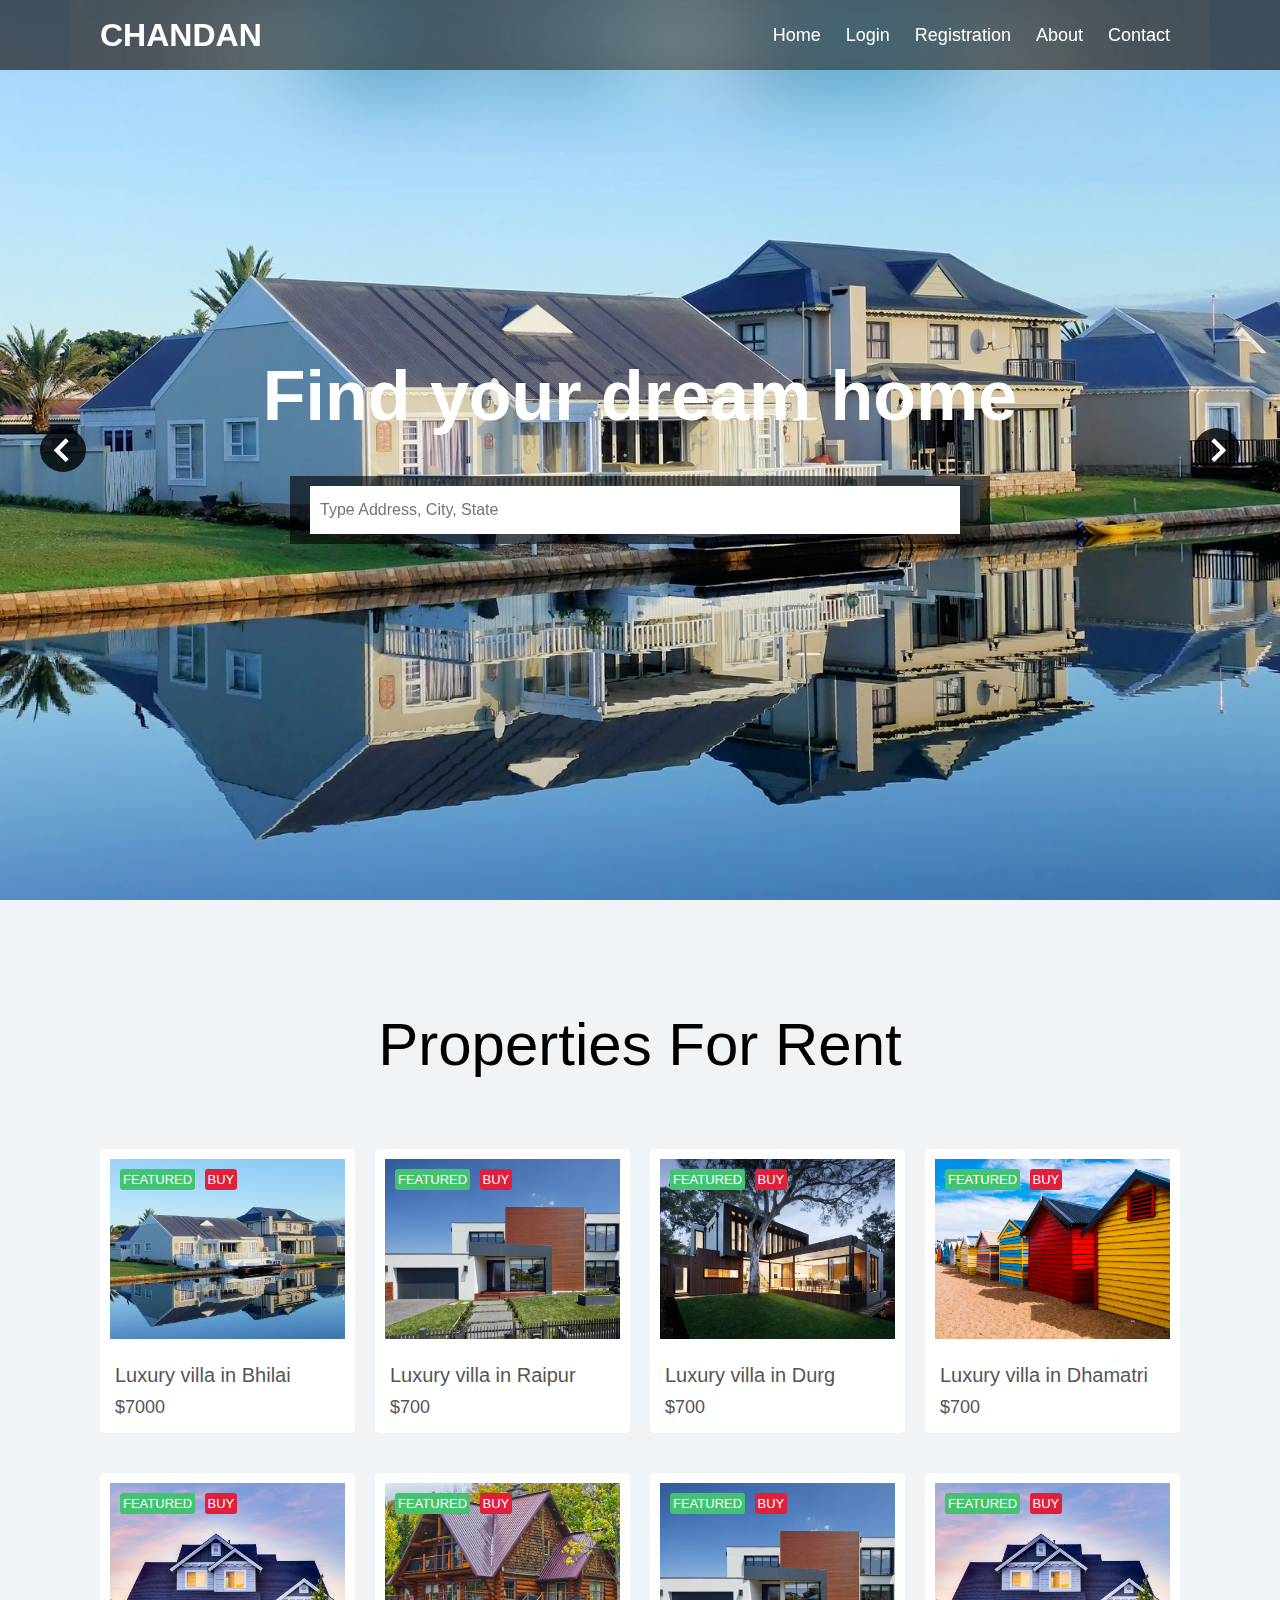
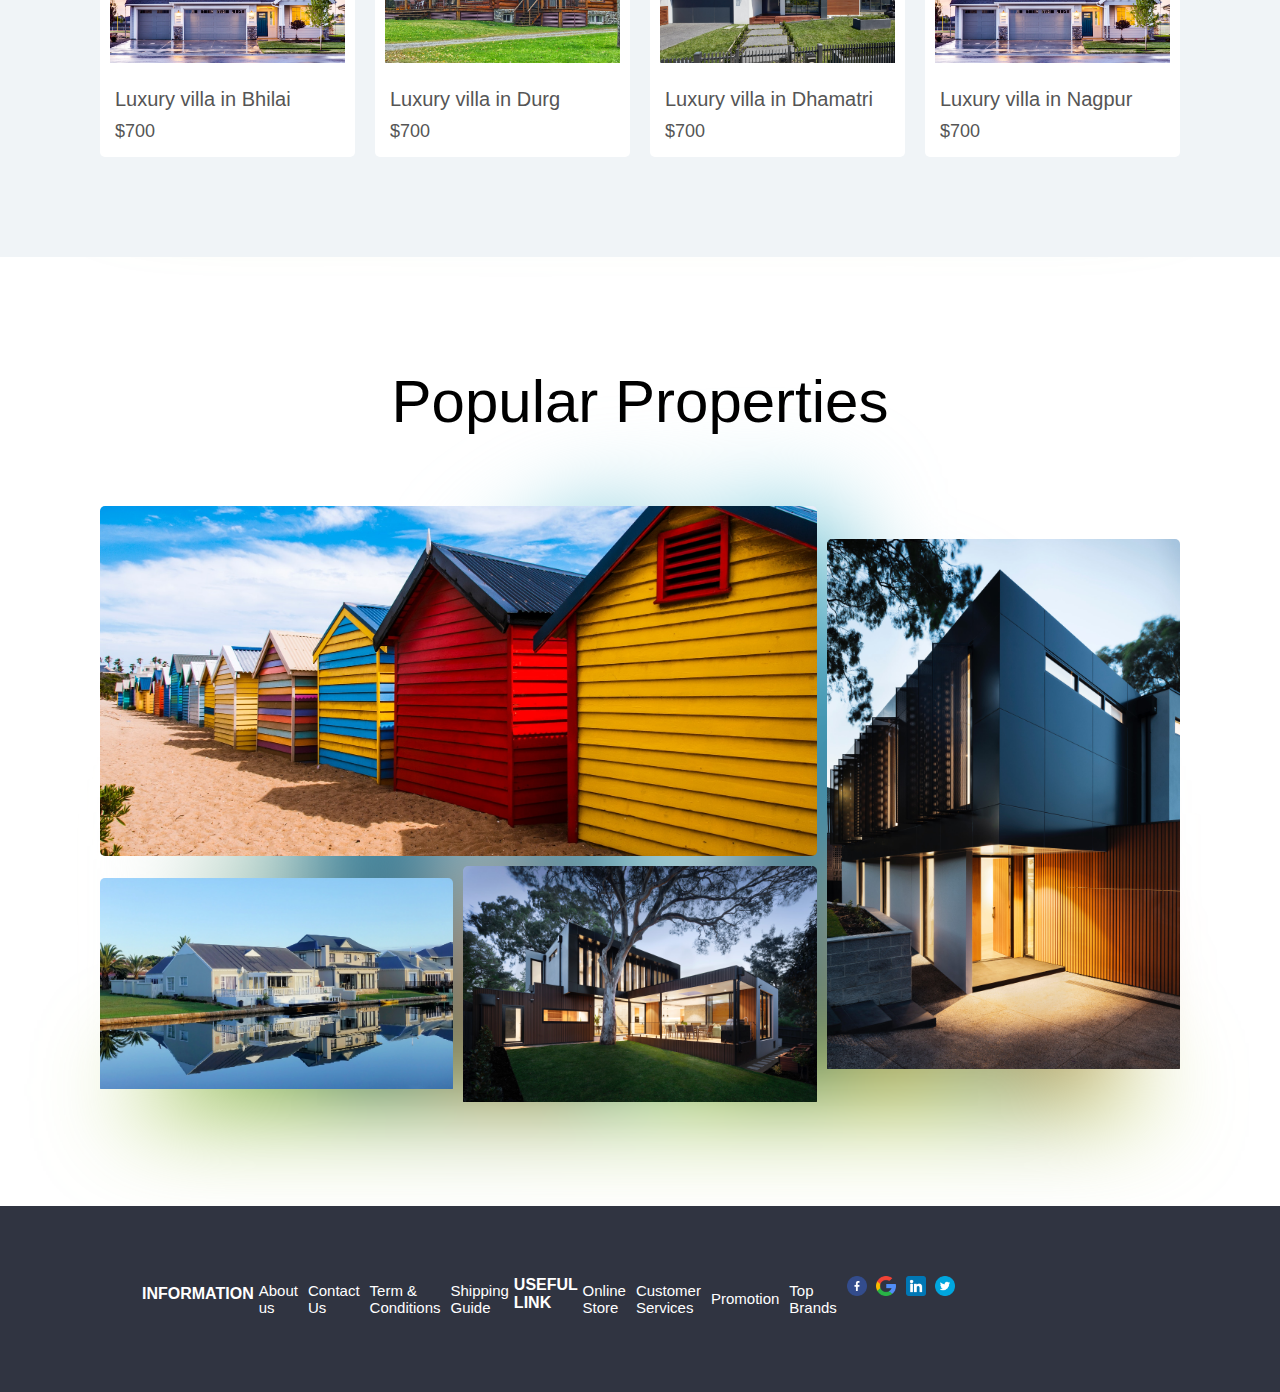
==== index.html @ 1749f60c "Initial cpmmit" ====
<!DOCTYPE html>
<html lang="en">
  <head>
    <meta charset="UTF-8" />
    <meta http-equiv="X-UA-Compatible" content="IE=edge" />
    <meta name="viewport" content="width=device-width, initial-scale=1.0" />

    <!-- Boxicons -->
    <link
      href="https://unpkg.com/boxicons@2.0.7/css/boxicons.min.css"
      rel="stylesheet"
    />
    <link rel="stylesheet" href="login.css">

    <!-- Swiper js -->
    <link
      rel="stylesheet"
      href="https://unpkg.com/swiper/swiper-bundle.min.css"
    />
    <!-- Custom StyleSheet -->
    <link rel="stylesheet" href="styles.css" />
    <title>Chandan Real EState</title>
  </head>
  <body>
    <!-- Header -->
    <header class="header" id="header">
      <div class="navigation">
        <div class="nav-center container d-flex">
          <a href="/" class="logo"><h1>CHANDAN</h1></a>

          <ul class="nav-list d-flex">
            <li class="nav-item">
              <a href="#" class="nav-link">Home</a>
            </li>
            <li class="nav-item">
              <a href="login.html" class="nav-link">Login</a>
            </li>
            <li class="nav-item">
              <a href="registration.html" class="nav-link">Registration</a>
            </li>
            <li class="nav-item">
              <a href="#about" class="nav-link">About</a>
            </li>
            <li class="nav-item">
              <a href="contact.html" class="nav-link">Contact</a>
            </li>
          </ul>

          <div class="hamburger">
            <i class="bx bx-menu-alt-left"></i>
          </div>
        </div>
      </div>

      <div class="slid">
        <div class="swiper-container slidslider">
          <div class="swiper-wrapper">
            <div class="swiper-slide">
              <img src="./images/pic1.jpg" alt="" />
            </div>
            <div class="swiper-slide">
              <img src="./images/pic2.jpg" alt="" />
            </div>
            <div class="swiper-slide">
              <img src="./images/pic5.jpg" alt="" />
            </div>
            <div class="swiper-slide">
              <img src="./images/pic6.jpg" alt="" />
            </div>
          </div>
          <div class="swiper-button-next">
            <i class="bx bx-chevron-right swiper-icon"></i>
          </div>
          <div class="swiper-button-prev">
            <i class="bx bx-chevron-left swiper-icon"></i>
          </div>
        </div>
      </div>

      <div class="content">
        <h1>Find your dream home</h1>
        <div class="search">
          <input type="text" id="searchbar" onkeyup="search_animal()" placeholder="Type Address, City, State" />
        </div>
      </div>
    </header>

    <section class="section rent">
      <div class="title">
        <h1>Properties For Rent</h1>
      </div>

      <div class="rent-center container">
        <div class="box">
          <div class="top">
            <div class="overlay">
              <img src="./images/pic1.jpg" alt="" />
            </div>
            <div class="pos">
              <span>FEATURED</span>
              <span>BUY</span>
            </div>
          </div>
          <div class="bottom">
            <p>Luxury villa in Bhilai</p>
            <div>
              <span>$7000</span>
              <span><i class="far fa-eye"></i></span>
            </div>
          </div>
        </div>
        <div class="box">
          <div class="top">
            <div class="overlay">
              <img src="./images/pic2.jpg" alt="" />
            </div>
            <div class="pos">
              <span>FEATURED</span>
              <span>BUY</span>
            </div>
          </div>
          <div class="bottom">
            <p>Luxury villa in Raipur</p>
            <div>
              <span>$700</span>
              <span><i class="far fa-eye"></i></span>
            </div>
          </div>
        </div>
        <div class="box">
          <div class="top">
            <div class="overlay">
              <img src="./images/pic3.jpg" alt="" />
            </div>
            <div class="pos">
              <span>FEATURED</span>
              <span>BUY</span>
            </div>
          </div>
          <div class="bottom">
            <p>Luxury villa in Durg</p>
            <div>
              <span>$700</span>
              <span><i class="far fa-eye"></i></span>
            </div>
          </div>
        </div>
        <div class="box">
          <div class="top">
            <div class="overlay">
              <img src="./images/pic4.jpg" alt="" />
            </div>
            <div class="pos">
              <span>FEATURED</span>
              <span>BUY</span>
            </div>
          </div>
          <div class="bottom">
            <p>Luxury villa in Dhamatri</p>
            <div>
              <span>$700</span>
              <span><i class="far fa-eye"></i></span>
            </div>
          </div>
        </div>
        <div class="box">
          <div class="top">
            <div class="overlay">
              <img src="./images/pic5.jpg" alt="" />
            </div>
            <div class="pos">
              <span>FEATURED</span>
              <span>BUY</span>
            </div>
          </div>
          <div class="bottom">
            <p>Luxury villa in Bhilai</p>
            <div>
              <span>$700</span>
              <span><i class="far fa-eye"></i></span>
            </div>
          </div>
        </div>
        <div class="box">
          <div class="top">
            <div class="overlay">
              <img src="./images/pic6.jpg" alt="" />
            </div>
            <div class="pos">
              <span>FEATURED</span>
              <span>BUY</span>
            </div>
          </div>
          <div class="bottom">
            <p>Luxury villa in Durg</p>
            <div>
              <span>$700</span>
              <span><i class="far fa-eye"></i></span>
            </div>
          </div>
        </div>
        <div class="box">
          <div class="top">
            <div class="overlay">
              <img src="./images/pic2.jpg" alt="" />
            </div>
            <div class="pos">
              <span>FEATURED</span>
              <span>BUY</span>
            </div>
          </div>
          <div class="bottom">
            <p>Luxury villa in Dhamatri</p>
            <div>
              <span>$700</span>
              <span><i class="far fa-eye"></i></span>
            </div>
          </div>
        </div>
        <div class="box">
          <div class="top">
            <div class="overlay">
              <img src="./images/pic5.jpg" alt="" />
            </div>
            <div class="pos">
              <span>FEATURED</span>
              <span>BUY</span>
            </div>
          </div>
          <div class="bottom">
            <p>Luxury villa in Nagpur</p>
            <div>
              <span>$700</span>
              <span><i class="far fa-eye"></i></span>
            </div>
          </div>
        </div>
      </div>
    </section>

    <!-- Grid -->
    <section class="section grid-layout">
      <div class="title">
        <h1>Popular Properties</h1>
      </div>

      <div class="wrapper container">
        <div class="box box1">
          <img src="./images/pic4.jpg" alt="" />
        </div>
        <div class="box box2">
          <img src="./images/vert3.jpg" alt="" />
        </div>
        <div class="box box3">
          <img src="./images/pic1.jpg" alt="" />
        </div>
        <div class="box box4">
          <img src="./images/pic3.jpg" alt="" />
        </div>
      </div>
    </section>



    <!-- Footer -->
    <footer class="footer">
      <div class="row">
        <div class="col d-flex">
          <h4>INFORMATION</h4>
          <a href="">About us</a>
          <a href="">Contact Us</a>
          <a href="">Term & Conditions</a>
          <a href="">Shipping Guide</a>
        </div>
        <div class="col d-flex">
          <h4>USEFUL LINK</h4>
          <a href="">Online Store</a>
          <a href="">Customer Services</a>
          <a href="">Promotion</a>
          <a href="">Top Brands</a>
        </div>
        <!-- <div class="col d-flex">
          <span><i class="bx bxl-facebook-square"></i></span>
          <span><i class="bx bxl-instagram-alt"></i></span>
          <span><i class="bx bxl-github"></i></span>
          <span><i class="bx bxl-twitter"></i></span>
          <span><i class="bx bxl-pinterest"></i></span>
        </div> -->

        <div class="icon">
          <a href="https://www.facebook.com/"><img src="./images/facebook.png" alt=""></a>
          <a href="https://www.google.com/"><img src="./images/search.png" alt=""></a>
          <a href="https://www.linkedin.com/"><img src="./images/linkedin (1).png" alt=""></a>
          <a href="https://www.twitter.com/"><img src="./images/twitter.png" alt=""></a>
      </div>
      </div>
    </footer>

  </body>
  <script src="https://unpkg.com/swiper/swiper-bundle.min.js"></script>
  <script src="./js/slider.js"></script>
  <script src="./js/index.js"></script>
</html>
---- login.css ----
*{
	padding: 0;
	margin: 0;
	box-sizing: border-box;
	font-family: 'Quicksand', sans-serif;
}

body{
	height: 100vh;
	width: 100%;
}

.container{
	position: relative;
	width: 100%;
	height: 100%;
	display: flex;
	justify-content: center;
	align-items: center;
	padding: 20px 100px;
}

.container:after{
	content: '';
	position: absolute;
	width: 100%;
	height: 100%;
	left: 0;
	top: 0;
	background: url("./images/h2.png") no-repeat center;
	background-size: cover;
	filter: blur(50px);
	z-index: -1;
}
.contact-box{
	max-width: 400px;
	display: grid;
	justify-content: center;
	align-items: center;
	text-align: center;
	background-color: #fff;
	border-radius: 10px;
	box-shadow: 0px 0px 19px 5px rgba(0,0,0,0.19);
}


h2{
	position: relative;
	padding: 0 0 20px;
	margin-bottom: 30px;
    margin-top: 40px;
}

h2:after{
    position: absolute;
    left: 50%;
    bottom: 0;
    height: 4px;
    width: 50px;
    border-radius: 2px;
    background-color: #2ecc71;
}

.field{
	width: 300px;
	border: 2px solid rgba(0, 10px, 10px, 0);
	background-color: rgba(230, 230, 230, 0.744);
	padding: 0.5rem 1rem;
	font-size: 1.1rem;
	margin-bottom: 22px;
    border-radius: 10px;
}

.field:hover{
	background-color: rgba(0, 0, 0, 0.1);
}



.btn{
	width: 200px;
    border-radius: 10px;
	padding: 0.5rem 1rem;
	background-color: #2ecc71;
	color: #fff;
	font-size: 1.1rem;
	border: none;
	outline: none;
	cursor: pointer;
	transition: .3s;
}
.btnn{
	width: 200px;
    border-radius: 10px;

	padding: 0.5rem 1rem;
    margin-top: 10px;
    margin-bottom: 30px;
	background-color: #2ecc71;
	color: #d44a4a;
	font-size: 1.1rem;
	border: none;
	outline: none;
	cursor: pointer;
	transition: .3s;
}

.icon img{

    width: 20px;
    height: 20px;
    margin-bottom: 20px;
    margin-left: 5px;
}


.btn:hover{
    background-color: #ae6f27;
}

.field:focus{
    border: 2px solid rgba(30,85,250,0.47);
    background-color: #fff;
}

@media screen and (max-width: 880px){
	.contact-box{
		grid-template-columns: 1fr;
	}
	.left{
		height: 200px;
	}
}
---- styles.css ----
@import url("https://fonts.googleapis.com/css2?family=Roboto:wght@100;300;400;500;700&display=swap");



/* Basic Reset */
*,
*::before,
*::after {
  margin: 0;
  padding: 0;
  box-sizing: inherit;
}

html {
  box-sizing: border-box;
  font-size: 62.5%;
}

body {
  font-family: "Roboto", sans-serif;
  font-size: 1.6rem;
  background-color: var(--white);
  color: var(--black);
  font-weight: 400;
  font-style: normal;
}

a {
  text-decoration: none;
  color: var(--black);
}

li {
  list-style: none;
}

img {
  width: 100%;
}

.container {
  max-width: 114rem;
  margin: 0 auto;
  padding: 0 3rem;
}

.d-flex {
  display: flex;
  align-items: center;
}

/* 
=================
Header
=================
*/

.header {
  position: relative;
  min-height: 100vh;
  overflow-x: hidden;
  z-index: 0;
}

/* 
=================
Navigation
=================
*/
.navigation {
  position: relative;
  z-index: 2;
  height: 7rem;
  background-color: #141111ad;
  line-height: 6rem;
  
}
.sticky {
  position: fixed;
  
}



.nav-center {
  background-color: #55555562;
  justify-content: space-between;
}

.logo {
  color: white;
}

.nav-center .nav-item:not(:last-child) {
  margin-right: 0.5rem;
}

.nav-center .nav-link {
  font-size: 1.8rem;
  padding: 1rem;
  color: white;
}

.nav-center .nav-link:hover {
  color: var(--green);
}

.nav-center .hamburger {
  display: none;
  font-size: 2.3rem;
  color: var(--black);
  cursor: pointer;
}

@media only screen and (max-width: 768px) {
  .nav-list {
    position: fixed;
    top: 12%;
    left: -35rem;
    flex-direction: column;
    align-items: flex-start;
    box-shadow: 5px 5px 10px rgba(0, 0, 0, 0.2);
    background-color: white;
    height: 100%;
    width: 0%;
    max-width: 35rem;
    z-index: 100;
    transition: all 300ms ease-in-out;
  }

  .nav-list.open {
    left: 0;
    width: 100%;
  }

  .nav-list .nav-item {
    margin: 0 0 1rem 0;
    width: 100%;
  }

  .nav-list .nav-link {
    font-size: 2rem;
    color: var(--black);
  }

  .nav-center .hamburger {
    display: block;
    color: white;
    font-size: 3rem;
  }
}

/* Hero */

.slid,
.slidslider {
  position: absolute;
  top: 0;
  left: 0;
  width: 100%;
  height: 100vh;
}

.slid img {
  height: 100%;
  width: 100%;
  object-fit: cover;
}

.swiper-button-next::after,
.swiper-button-prev::after {
  content: "";
}

.swiper-button-next {
  right: -50px;
}

.swiper-button-prev {
  left: -50px;
}

.header:hover .swiper-button-next {
  right: 40px;
}
.header:hover .swiper-button-prev {
  left: 40px;
}

.swiper-button-next,
.swiper-button-prev {
  background-color: rgba(0, 0, 0, 0.8);
  border-radius: 50%;
  padding: 0.5rem 2.3rem;
  transition: all 500ms ease-in-out;
}

.swiper-icon {
  font-size: 5rem;
  color: white;
}

.header .content {
  position: absolute;
  top: 50%;
  left: 50%;
  transform: translate(-50%, -50%);
  width: 80%;
  z-index: 1;
  text-align: center;
}

.header .content h1 {
  font-size: 7rem;
  color: #ffffff;
  margin-bottom: 4rem;
}

.header .search {
  width: 70rem;
  margin: 0 auto;
  padding: 1rem 2rem;
  background-color: rgba(0, 0, 0, 0.6);
  display: flex;
  align-items: center;
  justify-content: center;
}

.header .search input {
  width: 100%;
  padding: 1.5rem 0;
  text-indent: 1rem;
  font-size: 1.6rem;
  margin-right: 1rem;
  outline: none;
  border: none;
}

.header .search a {
  display: inline-block;
  padding: 1.5rem 4rem;
  background-color: var(--green);
  color: white;
  border-radius: 0.5rem;
}

@media (max-width: 996px) {
  .header .content h1 {
    font-size: 5rem;
    margin-bottom: 3rem;
  }

  .header .search {
    width: 50rem;
  }
}

@media (max-width: 567px) {
  .header .content h1 {
    font-size: 3rem;
    margin-bottom: 2rem;
  }

  .header .search {
    width: 100%;
  }

  .header .search input {
    padding: 1rem 0;
    font-size: 1.3rem;
  }

  .header .search a {
    padding: 1rem;
  }

  .header:hover .swiper-button-next {
    right: 5px;
  }
  .header:hover .swiper-button-prev {
    left: 5px;
  }

  .swiper-icon {
    font-size: 3rem;
  }

  .swiper-button-next,
  .swiper-button-prev {
    padding: 0.2rem 2.3rem;
  }
}

/* Rent Properties */
.section {
  padding: 10rem 0;
}

.section.rent {
  background-color: #f0f4f7;
}

.rent-center {
  display: grid;
  grid-template-columns: repeat(auto-fill, minmax(25rem, 1fr));
  gap: 4rem 2rem;
}

.title {
  text-align: center;
  margin-bottom: 5rem;
  padding: 1rem;
}

.title h1 {
  font-weight: 100;
  font-size: 6rem;
  margin-bottom: 1rem;
}

.rent .box {
  transition: all 300ms ease-in-out;
  background-color: white;
}

.rent .box:hover {
  box-shadow: 0 5px 5px rgba(0, 0, 0, 0.2);
}

.rent .box .top {
  padding: 1rem;
  position: relative;
  height: 20rem;
  transition: all 300ms ease-in-out;
}

.rent .box:hover .top {
  cursor: pointer;
}

.rent .box .top img {
  height: 100%;
  object-fit: cover;
}

.rent .box .overlay {
  position: absolute;
  top: 0;
  left: 0;
  padding: 1rem;
  background-color: white;
  height: 20rem;
  width: 100%;
}

.rent .box .overlay::after {
  content: "";
  position: absolute;
  top: 0;
  left: 0;
  background-color: rgba(0, 0, 0, 0.2);
  width: 100%;
  height: 100%;
  opacity: 0;
  visibility: hidden;
  transition: all 300ms ease-in-out;
}

.rent .box .top:hover .overlay::after {
  opacity: 1;
  visibility: visible;
}

.rent .box .pos {
  position: absolute;
  top: 2rem;
  left: 2rem;
}

.rent .box .pos span {
  display: inline-block;
  font-size: 1.3rem;
  color: white;
  margin-right: 0.5rem;
  padding: 0.3rem;
  border-radius: 0.3rem;
}

.rent .box .pos span:first-child {
  background-color: #43c370;
}

.rent .box .pos span:last-child {
  background-color: #e0203b;
}

.rent .box .bottom {
  padding: 1.5rem;
}

.rent .box .bottom p {
  font-size: 2rem;
  font-weight: 500;
  color: #555;
  cursor: pointer;
  transition: all 300ms ease-in-out;
}

.rent .box .bottom div {
  display: flex;
  justify-content: space-between;
  align-items: center;
  margin-top: 1rem;
  color: #555;
}

.rent .box .bottom div span {
  font-size: 1.8rem;
}

.rent .box:hover .bottom p {
  color: #006eff;
}

.rent .box .bottom div i {
  font-size: 2.5rem;
}

@media (max-width: 768px) {
  .title h1 {
    font-size: 4rem;
  }
}

@media (max-width: 567px) {
  .title h1 {
    font-size: 3rem;
  }
}

/* Grid Properties */
.wrapper {
  display: grid;
  grid-gap: 10px;
  grid-template-columns: 1fr 1fr 1fr;
}

.box {
  border-radius: 5px;
  overflow: hidden;
}

.box img {
  height: 100%;
  object-fit: cover;
  transition: all 500ms ease-in-out;
}

.box:hover img {
  transform: scale(1.1);
}

.box1 {
  grid-column: 1 / span 2;
  height: 35rem;
}
.box2 {
  grid-column: 3;
  grid-row: 1 / span 2;
}
.box3 {
  grid-column: 1;
  grid-row: 2;
}
.box4 {
  grid-column: 2;
  grid-row: 2;
}

@media (max-width: 768px) {
  .box1 {
    grid-column: 1 / span 3;
    height: 20rem;
  }
  .box2 {
    grid-column: 3;
    grid-row: 2;
    height: 20rem;
  }
}

@media (max-width: 567px) {
  .wrapper .box {
    height: 15rem;
  }
}

/* Contact */
.contact {
  background: url("./images/pic5.jpg") no-repeat fixed;
  color: var(--white);
  padding: 10rem 20rem;
}

.contact .row {
  display: grid;
  grid-template-columns: 1fr 1fr;
  align-items: center;
}

.contact .row .col h2 {
  margin-bottom: 1.5rem;
  font-size: 3rem;
}

.contact .row .col p {
  font-size: 1.8rem;
  width: 70%;
  margin-bottom: 2rem;
}

.btn-1 {
  background-color: var(--green);
  color: var(--white);
  display: inline-block;
  border-radius: 1rem;
  font-size: 1.8rem;
  padding: 1.5rem 5rem;
}

.contact form div {
  position: relative;
  margin: 0 auto;
}

.contact form input {
  font-family: "Roboto", sans-serif;
  text-indent: 2rem;
  font-size: 1.8rem;
  width: 100%;
  border-radius: 1rem;
  padding: 2rem 0;
  outline: none;
  border: none;
}

.contact form a {
  position: absolute;
  top: 0;
  right: 0;
  background-color: var(--green);
  color: white;
  margin: 0.5rem;
  padding: 1.7rem 5rem;
  border-radius: 1rem;
}

@media only screen and (max-width: 996px) {
  .contact {
    padding: 8rem 8rem;
  }
}

@media only screen and (max-width: 768px) {
  .contact .row {
    grid-template-columns: 1fr;
    gap: 5rem 0;
  }
}

@media only screen and (max-width: 567px) {
  .contact {
    padding: 8rem 1rem;
  }
}

/* Footer */
.footer {
  padding: 7rem 1rem;
  color: #ffffff;
  background-color: #303441;
}

footer .row {
  display: grid;
  grid-template-columns: 1fr 1fr 1fr;
  max-width: 99.6rem;
  margin: 0 auto;
}




.footer .col:last-child {
  flex-direction: row;
  justify-content: center;
}

.footer .col:last-child span {
  font-size: 2.5rem;
  margin-right: 0.5rem;
  color: var(--white);
}

.footer .col a {
  color: var(--white);
  font-size: 1.5rem;
  padding: 0.5rem;
  font-weight: 300;
}

.footer .col h4 {
  margin-bottom: 1rem;
}

@media only screen and (max-width: 567px) {
  footer .row {
    grid-template-columns: 1fr;
    row-gap: 3rem;
  }
}
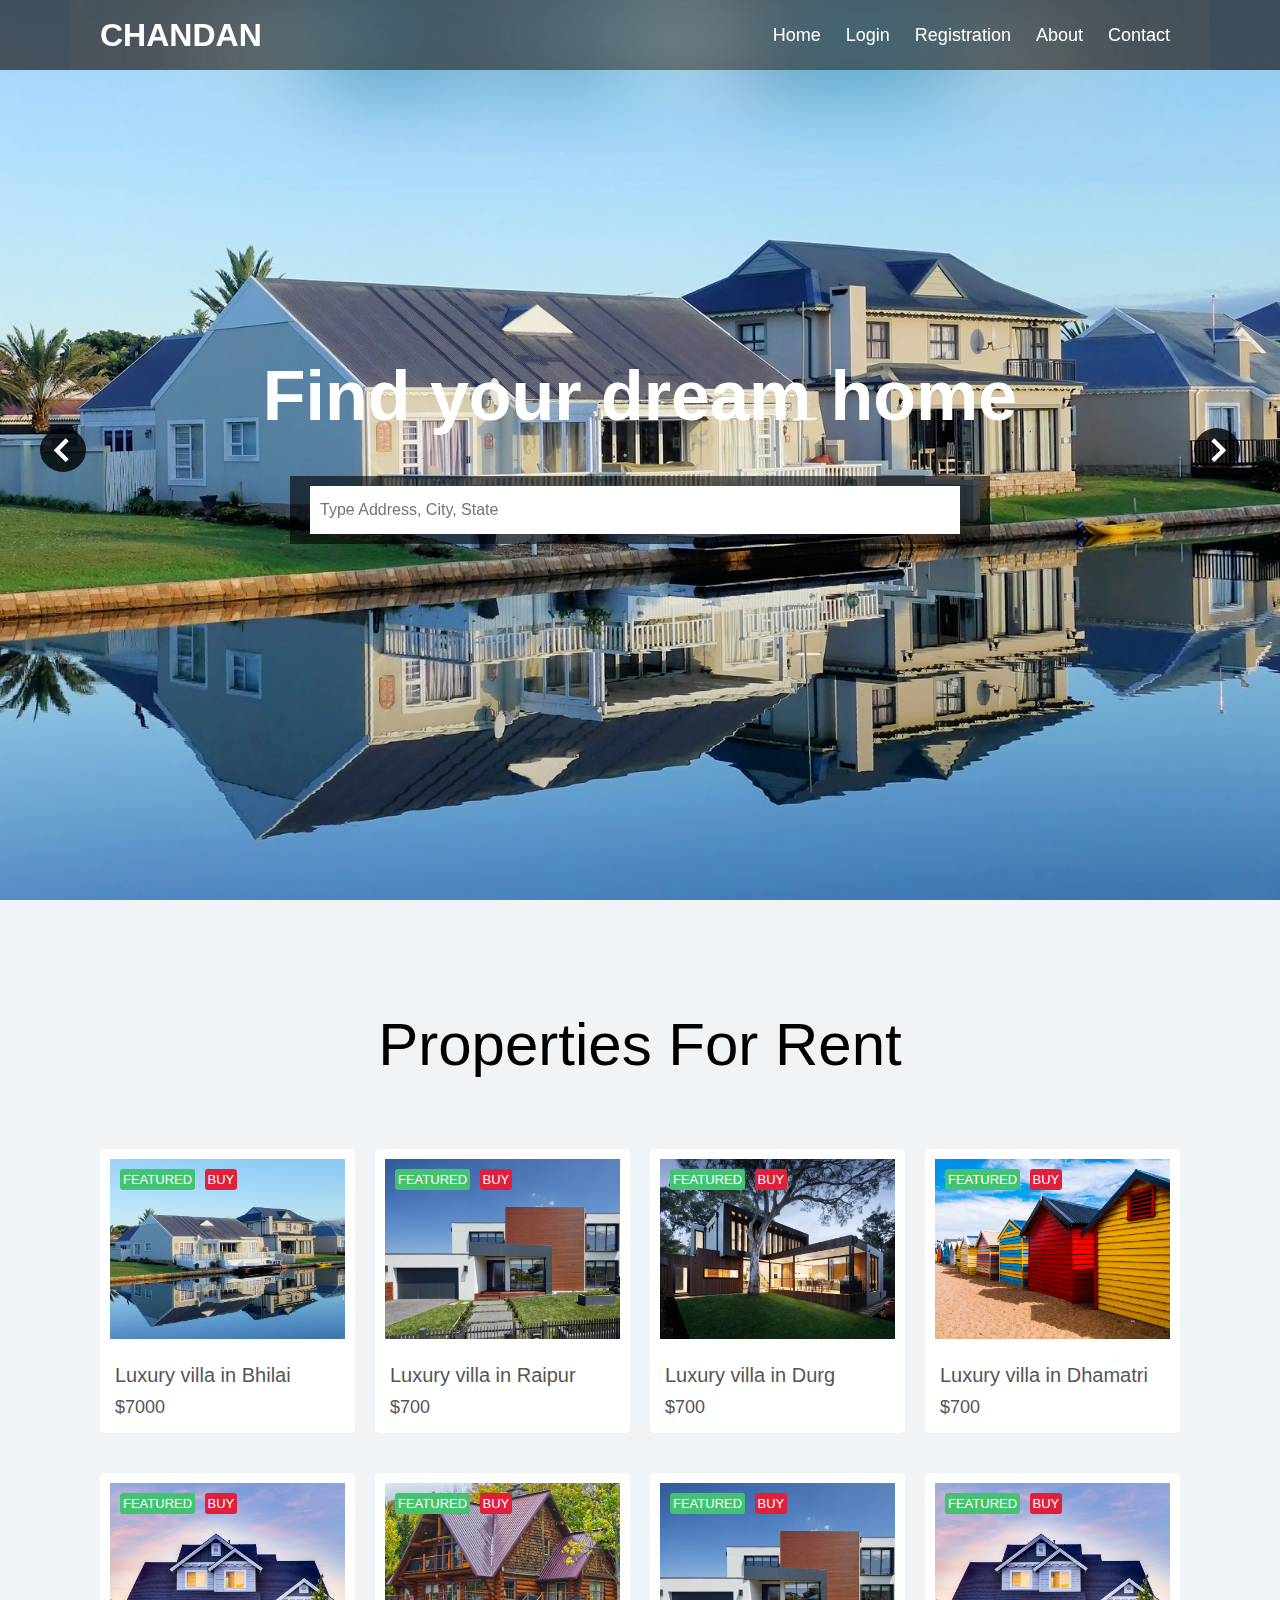
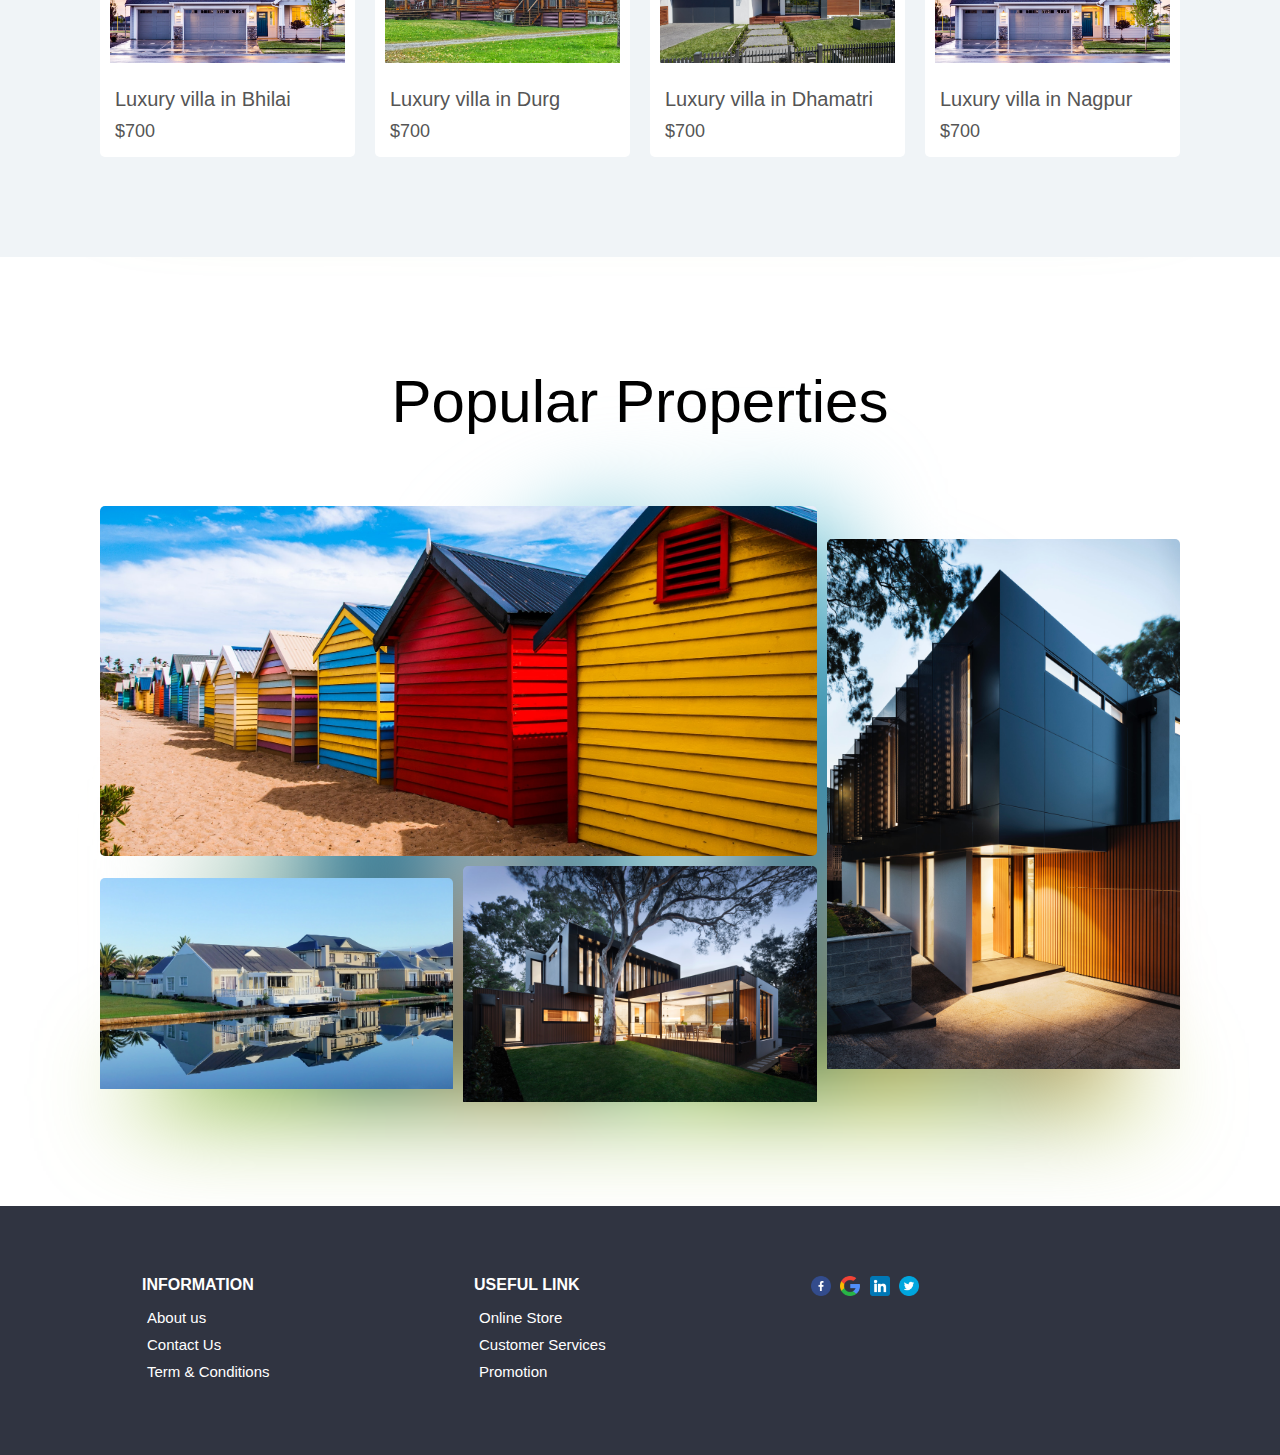
==== commit c16f7096: "Initial commit" ====
--- a/index.html
+++ b/index.html
@@ -1,303 +1,293 @@
 <!DOCTYPE html>
 <html lang="en">
-  <head>
-    <meta charset="UTF-8" />
-    <meta http-equiv="X-UA-Compatible" content="IE=edge" />
-    <meta name="viewport" content="width=device-width, initial-scale=1.0" />
-
-    <!-- Boxicons -->
-    <link
-      href="https://unpkg.com/boxicons@2.0.7/css/boxicons.min.css"
-      rel="stylesheet"
-    />
-    <link rel="stylesheet" href="login.css">
-
-    <!-- Swiper js -->
-    <link
-      rel="stylesheet"
-      href="https://unpkg.com/swiper/swiper-bundle.min.css"
-    />
-    <!-- Custom StyleSheet -->
-    <link rel="stylesheet" href="styles.css" />
-    <title>Chandan Real EState</title>
-  </head>
-  <body>
-    <!-- Header -->
-    <header class="header" id="header">
-      <div class="navigation">
-        <div class="nav-center container d-flex">
-          <a href="/" class="logo"><h1>CHANDAN</h1></a>
-
-          <ul class="nav-list d-flex">
-            <li class="nav-item">
-              <a href="#" class="nav-link">Home</a>
-            </li>
-            <li class="nav-item">
-              <a href="login.html" class="nav-link">Login</a>
-            </li>
-            <li class="nav-item">
-              <a href="registration.html" class="nav-link">Registration</a>
-            </li>
-            <li class="nav-item">
-              <a href="#about" class="nav-link">About</a>
-            </li>
-            <li class="nav-item">
-              <a href="contact.html" class="nav-link">Contact</a>
-            </li>
-          </ul>
-
-          <div class="hamburger">
-            <i class="bx bx-menu-alt-left"></i>
-          </div>
-        </div>
-      </div>
-
-      <div class="slid">
-        <div class="swiper-container slidslider">
-          <div class="swiper-wrapper">
-            <div class="swiper-slide">
-              <img src="./images/pic1.jpg" alt="" />
-            </div>
-            <div class="swiper-slide">
-              <img src="./images/pic2.jpg" alt="" />
-            </div>
-            <div class="swiper-slide">
-              <img src="./images/pic5.jpg" alt="" />
-            </div>
-            <div class="swiper-slide">
-              <img src="./images/pic6.jpg" alt="" />
-            </div>
-          </div>
-          <div class="swiper-button-next">
-            <i class="bx bx-chevron-right swiper-icon"></i>
-          </div>
-          <div class="swiper-button-prev">
-            <i class="bx bx-chevron-left swiper-icon"></i>
-          </div>
-        </div>
-      </div>
-
-      <div class="content">
-        <h1>Find your dream home</h1>
-        <div class="search">
-          <input type="text" id="searchbar" onkeyup="search_animal()" placeholder="Type Address, City, State" />
-        </div>
-      </div>
-    </header>
-
-    <section class="section rent">
-      <div class="title">
-        <h1>Properties For Rent</h1>
-      </div>
-
-      <div class="rent-center container">
-        <div class="box">
-          <div class="top">
-            <div class="overlay">
-              <img src="./images/pic1.jpg" alt="" />
-            </div>
-            <div class="pos">
-              <span>FEATURED</span>
-              <span>BUY</span>
-            </div>
-          </div>
-          <div class="bottom">
-            <p>Luxury villa in Bhilai</p>
-            <div>
-              <span>$7000</span>
-              <span><i class="far fa-eye"></i></span>
-            </div>
-          </div>
-        </div>
-        <div class="box">
-          <div class="top">
-            <div class="overlay">
-              <img src="./images/pic2.jpg" alt="" />
-            </div>
-            <div class="pos">
-              <span>FEATURED</span>
-              <span>BUY</span>
-            </div>
-          </div>
-          <div class="bottom">
-            <p>Luxury villa in Raipur</p>
-            <div>
-              <span>$700</span>
-              <span><i class="far fa-eye"></i></span>
-            </div>
-          </div>
-        </div>
-        <div class="box">
-          <div class="top">
-            <div class="overlay">
-              <img src="./images/pic3.jpg" alt="" />
-            </div>
-            <div class="pos">
-              <span>FEATURED</span>
-              <span>BUY</span>
-            </div>
-          </div>
-          <div class="bottom">
-            <p>Luxury villa in Durg</p>
-            <div>
-              <span>$700</span>
-              <span><i class="far fa-eye"></i></span>
-            </div>
-          </div>
-        </div>
-        <div class="box">
-          <div class="top">
-            <div class="overlay">
-              <img src="./images/pic4.jpg" alt="" />
-            </div>
-            <div class="pos">
-              <span>FEATURED</span>
-              <span>BUY</span>
-            </div>
-          </div>
-          <div class="bottom">
-            <p>Luxury villa in Dhamatri</p>
-            <div>
-              <span>$700</span>
-              <span><i class="far fa-eye"></i></span>
-            </div>
-          </div>
-        </div>
-        <div class="box">
-          <div class="top">
-            <div class="overlay">
-              <img src="./images/pic5.jpg" alt="" />
-            </div>
-            <div class="pos">
-              <span>FEATURED</span>
-              <span>BUY</span>
-            </div>
-          </div>
-          <div class="bottom">
-            <p>Luxury villa in Bhilai</p>
-            <div>
-              <span>$700</span>
-              <span><i class="far fa-eye"></i></span>
-            </div>
-          </div>
-        </div>
-        <div class="box">
-          <div class="top">
-            <div class="overlay">
-              <img src="./images/pic6.jpg" alt="" />
-            </div>
-            <div class="pos">
-              <span>FEATURED</span>
-              <span>BUY</span>
-            </div>
-          </div>
-          <div class="bottom">
-            <p>Luxury villa in Durg</p>
-            <div>
-              <span>$700</span>
-              <span><i class="far fa-eye"></i></span>
-            </div>
-          </div>
-        </div>
-        <div class="box">
-          <div class="top">
-            <div class="overlay">
-              <img src="./images/pic2.jpg" alt="" />
-            </div>
-            <div class="pos">
-              <span>FEATURED</span>
-              <span>BUY</span>
-            </div>
-          </div>
-          <div class="bottom">
-            <p>Luxury villa in Dhamatri</p>
-            <div>
-              <span>$700</span>
-              <span><i class="far fa-eye"></i></span>
-            </div>
-          </div>
-        </div>
-        <div class="box">
-          <div class="top">
-            <div class="overlay">
-              <img src="./images/pic5.jpg" alt="" />
-            </div>
-            <div class="pos">
-              <span>FEATURED</span>
-              <span>BUY</span>
-            </div>
-          </div>
-          <div class="bottom">
-            <p>Luxury villa in Nagpur</p>
-            <div>
-              <span>$700</span>
-              <span><i class="far fa-eye"></i></span>
-            </div>
-          </div>
-        </div>
-      </div>
-    </section>
-
-    <!-- Grid -->
-    <section class="section grid-layout">
-      <div class="title">
-        <h1>Popular Properties</h1>
-      </div>
-
-      <div class="wrapper container">
-        <div class="box box1">
-          <img src="./images/pic4.jpg" alt="" />
-        </div>
-        <div class="box box2">
-          <img src="./images/vert3.jpg" alt="" />
-        </div>
-        <div class="box box3">
-          <img src="./images/pic1.jpg" alt="" />
-        </div>
-        <div class="box box4">
-          <img src="./images/pic3.jpg" alt="" />
-        </div>
-      </div>
-    </section>
-
-
-
-    <!-- Footer -->
-    <footer class="footer">
-      <div class="row">
-        <div class="col d-flex">
-          <h4>INFORMATION</h4>
-          <a href="">About us</a>
-          <a href="">Contact Us</a>
-          <a href="">Term & Conditions</a>
-          <a href="">Shipping Guide</a>
-        </div>
-        <div class="col d-flex">
-          <h4>USEFUL LINK</h4>
-          <a href="">Online Store</a>
-          <a href="">Customer Services</a>
-          <a href="">Promotion</a>
-          <a href="">Top Brands</a>
-        </div>
-        <!-- <div class="col d-flex">
-          <span><i class="bx bxl-facebook-square"></i></span>
-          <span><i class="bx bxl-instagram-alt"></i></span>
-          <span><i class="bx bxl-github"></i></span>
-          <span><i class="bx bxl-twitter"></i></span>
-          <span><i class="bx bxl-pinterest"></i></span>
-        </div> -->
-
-        <div class="icon">
-          <a href="https://www.facebook.com/"><img src="./images/facebook.png" alt=""></a>
-          <a href="https://www.google.com/"><img src="./images/search.png" alt=""></a>
-          <a href="https://www.linkedin.com/"><img src="./images/linkedin (1).png" alt=""></a>
-          <a href="https://www.twitter.com/"><img src="./images/twitter.png" alt=""></a>
-      </div>
-      </div>
-    </footer>
-
-  </body>
-  <script src="https://unpkg.com/swiper/swiper-bundle.min.js"></script>
-  <script src="./js/slider.js"></script>
-  <script src="./js/index.js"></script>
-</html>
+
+<head>
+  <meta charset="UTF-8" />
+  <meta http-equiv="X-UA-Compatible" content="IE=edge" />
+  <meta name="viewport" content="width=device-width, initial-scale=1.0" />
+
+  <!-- Boxicons -->
+  <link href="https://unpkg.com/boxicons@2.0.7/css/boxicons.min.css" rel="stylesheet" />
+  <link rel="stylesheet" href="login.css">
+
+  <!-- Swiper slider js -->
+  <link rel="stylesheet" href="https://unpkg.com/swiper/swiper-bundle.min.css" />
+  <!-- Custom StyleSheet -->
+  <link rel="stylesheet" href="styles.css" />
+  <title>Chandan Real EState</title>
+</head>
+
+<body>
+  <!-- Header -->
+  <header class="header" id="header">
+    <div class="navigation">
+      <div class="nav-center container d-flex">
+        <a href="/" class="logo">
+          <h1>CHANDAN</h1>
+        </a>
+
+        <ul class="nav-list d-flex">
+          <li class="nav-item">
+            <a href="#" class="nav-link">Home</a>
+          </li>
+          <li class="nav-item">
+            <a href="login.html" class="nav-link">Login</a>
+          </li>
+          <li class="nav-item">
+            <a href="registration.html" class="nav-link">Registration</a>
+          </li>
+          <li class="nav-item">
+            <a href="#about" class="nav-link">About</a>
+          </li>
+          <li class="nav-item">
+            <a href="contact.html" class="nav-link">Contact</a>
+          </li>
+        </ul>
+
+        <div class="hamburger">
+          <i class="bx bx-menu-alt-left"></i>
+        </div>
+      </div>
+    </div>
+
+    <!-- slide -->
+
+    <div class="slid">
+      <div class="swiper-container slidslider">
+        <div class="swiper-wrapper">
+          <div class="swiper-slide">
+            <img src="./images/pic1.jpg" alt="" />
+          </div>
+          <div class="swiper-slide">
+            <img src="./images/pic2.jpg" alt="" />
+          </div>
+          <div class="swiper-slide">
+            <img src="./images/pic5.jpg" alt="" />
+          </div>
+          <div class="swiper-slide">
+            <img src="./images/pic6.jpg" alt="" />
+          </div>
+        </div>
+        <div class="swiper-button-next">
+          <i class="bx bx-chevron-right swiper-icon"></i>
+        </div>
+        <div class="swiper-button-prev">
+          <i class="bx bx-chevron-left swiper-icon"></i>
+        </div>
+      </div>
+    </div>
+
+    <div class="content">
+      <h1>Find your dream home</h1>
+      <div class="search">
+        <input type="text" id="searchbar" onkeyup="search_animal()" placeholder="Type Address, City, State" />
+      </div>
+    </div>
+  </header>
+
+  <section class="section rent">
+    <div class="title">
+      <h1>Properties For Rent</h1>
+    </div>
+
+    <div class="rent-center container">
+      <div class="box">
+        <div class="top">
+          <div class="overlay">
+            <img src="./images/pic1.jpg" alt="" />
+          </div>
+          <div class="pos">
+            <span>FEATURED</span>
+            <span>BUY</span>
+          </div>
+        </div>
+        <div class="bottom">
+          <p>Luxury villa in Bhilai</p>
+          <div>
+            <span>$7000</span>
+            <span><i class="far fa-eye"></i></span>
+          </div>
+        </div>
+      </div>
+      <div class="box">
+        <div class="top">
+          <div class="overlay">
+            <img src="./images/pic2.jpg" alt="" />
+          </div>
+          <div class="pos">
+            <span>FEATURED</span>
+            <span>BUY</span>
+          </div>
+        </div>
+        <div class="bottom">
+          <p>Luxury villa in Raipur</p>
+          <div>
+            <span>$700</span>
+            <span><i class="far fa-eye"></i></span>
+          </div>
+        </div>
+      </div>
+      <div class="box">
+        <div class="top">
+          <div class="overlay">
+            <img src="./images/pic3.jpg" alt="" />
+          </div>
+          <div class="pos">
+            <span>FEATURED</span>
+            <span>BUY</span>
+          </div>
+        </div>
+        <div class="bottom">
+          <p>Luxury villa in Durg</p>
+          <div>
+            <span>$700</span>
+            <span><i class="far fa-eye"></i></span>
+          </div>
+        </div>
+      </div>
+      <div class="box">
+        <div class="top">
+          <div class="overlay">
+            <img src="./images/pic4.jpg" alt="" />
+          </div>
+          <div class="pos">
+            <span>FEATURED</span>
+            <span>BUY</span>
+          </div>
+        </div>
+        <div class="bottom">
+          <p>Luxury villa in Dhamatri</p>
+          <div>
+            <span>$700</span>
+            <span><i class="far fa-eye"></i></span>
+          </div>
+        </div>
+      </div>
+      <div class="box">
+        <div class="top">
+          <div class="overlay">
+            <img src="./images/pic5.jpg" alt="" />
+          </div>
+          <div class="pos">
+            <span>FEATURED</span>
+            <span>BUY</span>
+          </div>
+        </div>
+        <div class="bottom">
+          <p>Luxury villa in Bhilai</p>
+          <div>
+            <span>$700</span>
+            <span><i class="far fa-eye"></i></span>
+          </div>
+        </div>
+      </div>
+      <div class="box">
+        <div class="top">
+          <div class="overlay">
+            <img src="./images/pic6.jpg" alt="" />
+          </div>
+          <div class="pos">
+            <span>FEATURED</span>
+            <span>BUY</span>
+          </div>
+        </div>
+        <div class="bottom">
+          <p>Luxury villa in Durg</p>
+          <div>
+            <span>$700</span>
+            <span><i class="far fa-eye"></i></span>
+          </div>
+        </div>
+      </div>
+      <div class="box">
+        <div class="top">
+          <div class="overlay">
+            <img src="./images/pic2.jpg" alt="" />
+          </div>
+          <div class="pos">
+            <span>FEATURED</span>
+            <span>BUY</span>
+          </div>
+        </div>
+        <div class="bottom">
+          <p>Luxury villa in Dhamatri</p>
+          <div>
+            <span>$700</span>
+            <span><i class="far fa-eye"></i></span>
+          </div>
+        </div>
+      </div>
+      <div class="box">
+        <div class="top">
+          <div class="overlay">
+            <img src="./images/pic5.jpg" alt="" />
+          </div>
+          <div class="pos">
+            <span>FEATURED</span>
+            <span>BUY</span>
+          </div>
+        </div>
+        <div class="bottom">
+          <p>Luxury villa in Nagpur</p>
+          <div>
+            <span>$700</span>
+            <span><i class="far fa-eye"></i></span>
+          </div>
+        </div>
+      </div>
+    </div>
+  </section>
+
+  <!-- Grid -->
+  <section class="section grid-layout">
+    <div class="title">
+      <h1>Popular Properties</h1>
+    </div>
+
+    <div class="wrapper container">
+      <div class="box box1">
+        <img src="./images/pic4.jpg" alt="" />
+      </div>
+      <div class="box box2">
+        <img src="./images/vert3.jpg" alt="" />
+      </div>
+      <div class="box box3">
+        <img src="./images/pic1.jpg" alt="" />
+      </div>
+      <div class="box box4">
+        <img src="./images/pic3.jpg" alt="" />
+      </div>
+    </div>
+  </section>
+
+  <!-- Footer -->
+  <footer class="footer">
+    <div class="row">
+      <div class="col d-flex">
+        <h4>INFORMATION</h4>
+        <a href="">About us</a>
+        <a href="contact.html">Contact Us</a>
+        <a href="">Term & Conditions</a>
+      </div>
+      <div class="col d-flex">
+        <h4>USEFUL LINK</h4>
+        <a href="">Online Store</a>
+        <a href="">Customer Services</a>
+        <a href="">Promotion</a>
+      </div>
+
+      <div class="icon">
+        <a href="https://www.facebook.com/"><img src="./images/facebook.png" alt=""></a>
+        <a href="https://www.google.com/"><img src="./images/search.png" alt=""></a>
+        <a href="https://www.linkedin.com/"><img src="./images/linkedin (1).png" alt=""></a>
+        <a href="https://www.twitter.com/"><img src="./images/twitter.png" alt=""></a>
+      </div>
+    </div>
+  </footer>
+
+</body>
+<script src="https://unpkg.com/swiper/swiper-bundle.min.js"></script>
+<script src="./js/slider.js"></script>
+<script src="./js/index.js"></script>
+
+</html>--- a/login.css
+++ b/login.css
@@ -105,6 +105,7 @@
 	transition: .3s;
 }
 
+
 .icon img{
 
     width: 20px;
--- a/styles.css
+++ b/styles.css
@@ -1,15 +1,4 @@
 @import url("https://fonts.googleapis.com/css2?family=Roboto:wght@100;300;400;500;700&display=swap");
-
-
-
-/* Basic Reset */
-*,
-*::before,
-*::after {
-  margin: 0;
-  padding: 0;
-  box-sizing: inherit;
-}
 
 html {
   box-sizing: border-box;
@@ -27,7 +16,7 @@
 
 a {
   text-decoration: none;
-  color: var(--black);
+  color: black;
 }
 
 li {
@@ -77,11 +66,7 @@
 }
 .sticky {
   position: fixed;
-  
-}
-
-
-
+}
 .nav-center {
   background-color: #55555562;
   justify-content: space-between;
@@ -129,8 +114,11 @@
   }
 
   .nav-list.open {
-    left: 0;
+    left: 0px;
     width: 100%;
+    top: 66px;
+    height: 500px;
+    text-align: center;
   }
 
   .nav-list .nav-item {
@@ -577,7 +565,6 @@
 /* Footer */
 .footer {
   padding: 7rem 1rem;
-  color: #ffffff;
   background-color: #303441;
 }
 
@@ -588,8 +575,11 @@
   margin: 0 auto;
 }
 
-
-
+.footer .col {
+  flex-direction: column;
+  color: var(--white);
+  align-items: flex-start;
+}
 
 .footer .col:last-child {
   flex-direction: row;
@@ -599,11 +589,11 @@
 .footer .col:last-child span {
   font-size: 2.5rem;
   margin-right: 0.5rem;
-  color: var(--white);
+  color: white;
 }
 
 .footer .col a {
-  color: var(--white);
+  color: white;
   font-size: 1.5rem;
   padding: 0.5rem;
   font-weight: 300;
@@ -611,6 +601,8 @@
 
 .footer .col h4 {
   margin-bottom: 1rem;
+  color: white;
+
 }
 
 @media only screen and (max-width: 567px) {
@@ -618,4 +610,4 @@
     grid-template-columns: 1fr;
     row-gap: 3rem;
   }
-}
+}